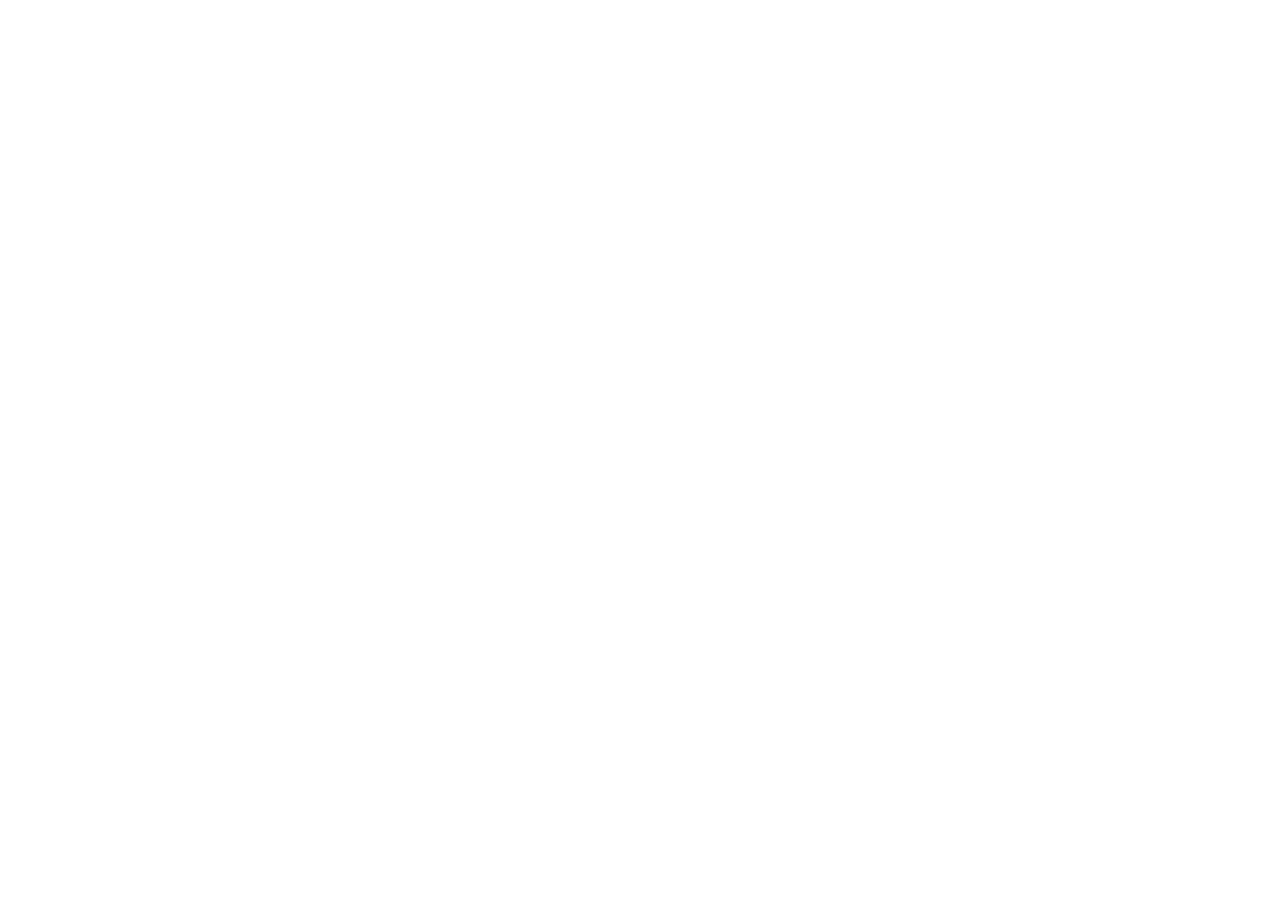
==== audio-player/index.html @ db03a6f6 "init: start project audioplayer" ====
<!doctype html>
<html lang="en">
<head>
    <meta charset="UTF-8">
    <meta name="viewport"
          content="width=device-width, user-scalable=no, initial-scale=1.0, maximum-scale=1.0, minimum-scale=1.0">
    <meta http-equiv="X-UA-Compatible" content="ie=edge">
    <title>Audio Player</title>
    <link rel="stylesheet" href="normalize.css.css">
    <link rel="stylesheet" href="style.css">
</head>
<body>

<script src="script.js"></script>
</body>
</html>
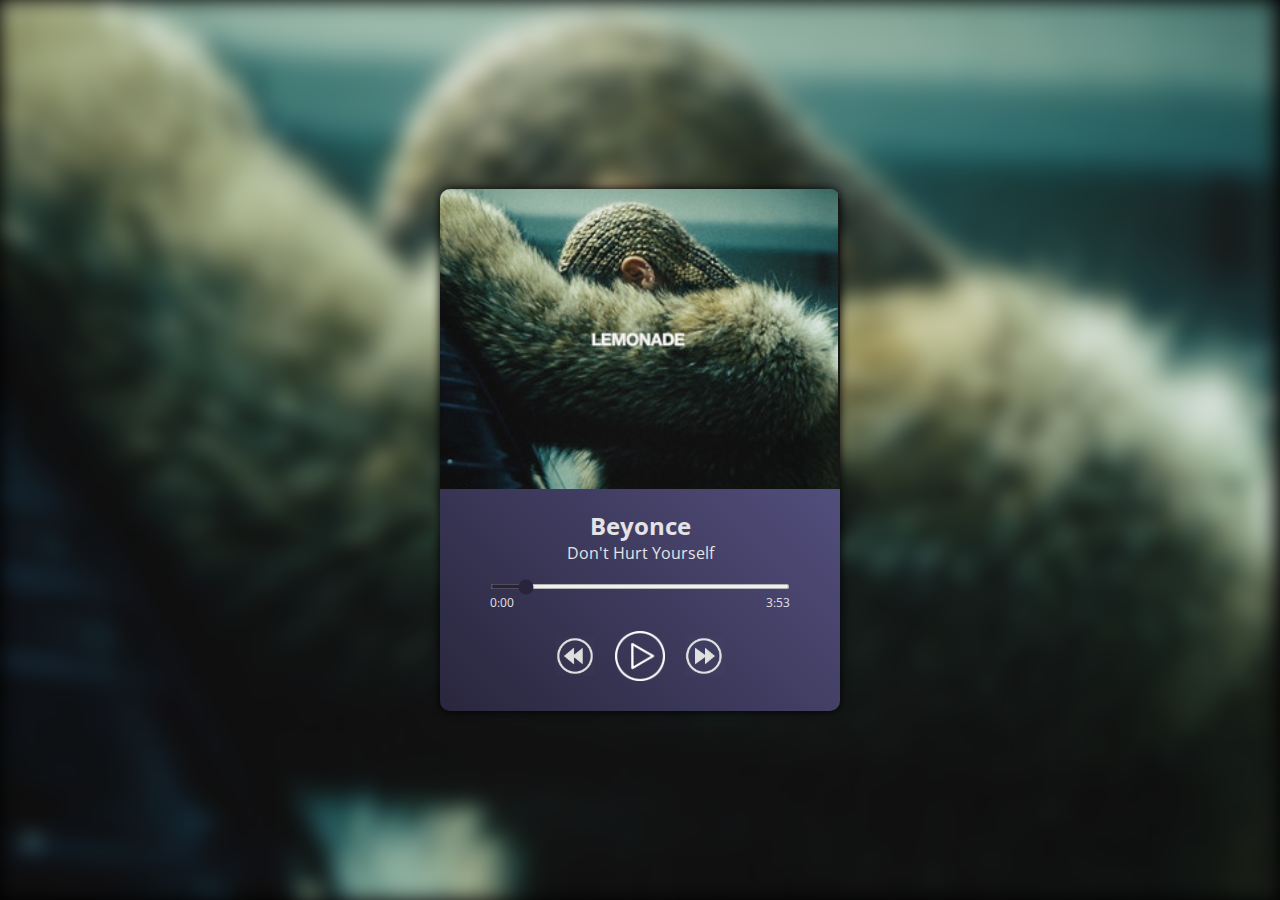
==== commit 89daa6ca: "feat: add layout and css for player" ====
--- a/audio-player/index.html
+++ b/audio-player/index.html
@@ -10,7 +10,31 @@
     <link rel="stylesheet" href="style.css">
 </head>
 <body>
-
+    <div class="container">
+        <div class="blur"></div>
+        <div class="player">
+            <div class="cover">
+                <img src="assets/img/lemonade.png" alt="cover" class="cover__img">
+            </div>
+            <audio class="audio" src="assets/audio/beyonce.mp3"></audio>
+            <div class="player__info">
+                <div class="title">
+                    <div class="title__author">Beyonce</div>
+                    <div class="title__song">Don't Hurt Yourself</div>
+                </div>
+                <div class="progress">
+                    <input type="range" min="0" max="100" value="10" name="range" id="progress-bar" class="progress__input">
+                    <div class="time time__current">0:00</div>
+                    <div class="time time__all">3:53</div>
+                </div>
+                <div class="controls">
+                    <div class="btn btn-prev"><img src="assets/svg/backward.png" alt="prev"></div>
+                    <div class="btn btn-play"><img src="assets/svg/play.png" alt="play"></div>
+                    <div class="btn btn-next"><img src="assets/svg/forward.png" alt="next"></div>
+                </div>
+            </div>
+        </div>
+    </div>
 <script src="script.js"></script>
 </body>
 </html>--- a/audio-player/style.css
+++ b/audio-player/style.css
@@ -0,0 +1,137 @@
+:root {
+    --color-fone: linear-gradient(45deg, #29263d, #66619b);
+    --color-text: #e4e3e5;
+    --color-progress: #29233d;
+}
+
+@font-face {
+    font-family: "Open Sans";
+    src: url("./fonts/OpenSans-VariableFont_wdth,wght.ttf");
+}
+
+* {
+    margin: 0;
+    padding: 0;
+    box-sizing: border-box;
+    font-family: "Open Sans", sans-serif;
+    color: var(--color-text);
+}
+
+body {
+    background: black;
+}
+
+.container {
+    display: flex;
+    justify-content: center;
+    align-items: center;
+    width: 100vw;
+    height: 100vh;
+}
+
+.blur {
+    position: absolute;
+    width: 100%;
+    height: 100%;
+    background-image: url("assets/img/lemonade.png");
+    background-repeat: no-repeat;
+    background-size: cover;
+    background-position: center;
+    filter: blur(10px);
+    z-index: -1;
+}
+
+.player {
+    max-width: 400px;
+    width: 100%;
+    overflow: hidden;
+    background: var(--color-fone);
+    border-radius: 10px;
+    box-shadow: 0 0 10px black;
+}
+
+.cover {
+    display: flex;
+    justify-content: center;
+    align-items: center;
+    overflow: hidden;
+    width: 100%;
+    height: 300px;
+
+}
+
+.cover__img {
+    width: 100%;
+}
+
+.player__info {
+    padding: 20px 15px 30px;
+    display: flex;
+    flex-direction: column;
+    align-items: center;
+    gap: 20px;
+}
+
+.title {
+    text-align: center;
+}
+
+.title__author {
+    font-size: 24px;
+    font-weight: 700;
+}
+
+.title__song {
+    font-size: 16px;
+}
+
+.time {
+    font-size: 12px;
+}
+
+.btn,
+.progress__input {
+    cursor: pointer;
+}
+
+.progress {
+    display: flex;
+    flex-wrap: wrap;
+    width: 300px;
+    justify-content: space-between;
+    row-gap: 5px;
+}
+
+#progress-bar {
+    width: 100%;
+    flex-grow: 2;
+    height: 5px;
+    accent-color: var(--color-progress);
+}
+
+.controls {
+    display: flex;
+    justify-content: center;
+    align-items: center;
+    gap: 20px;
+}
+
+.btn {
+    filter: invert(1);
+}
+
+.btn-prev,
+.btn-next {
+    width: 40px;
+    height: 40px;
+}
+
+.btn-play {
+    width: 50px;
+    height: 50px;
+}
+
+.btn > img {
+    width: 100%;
+}
+
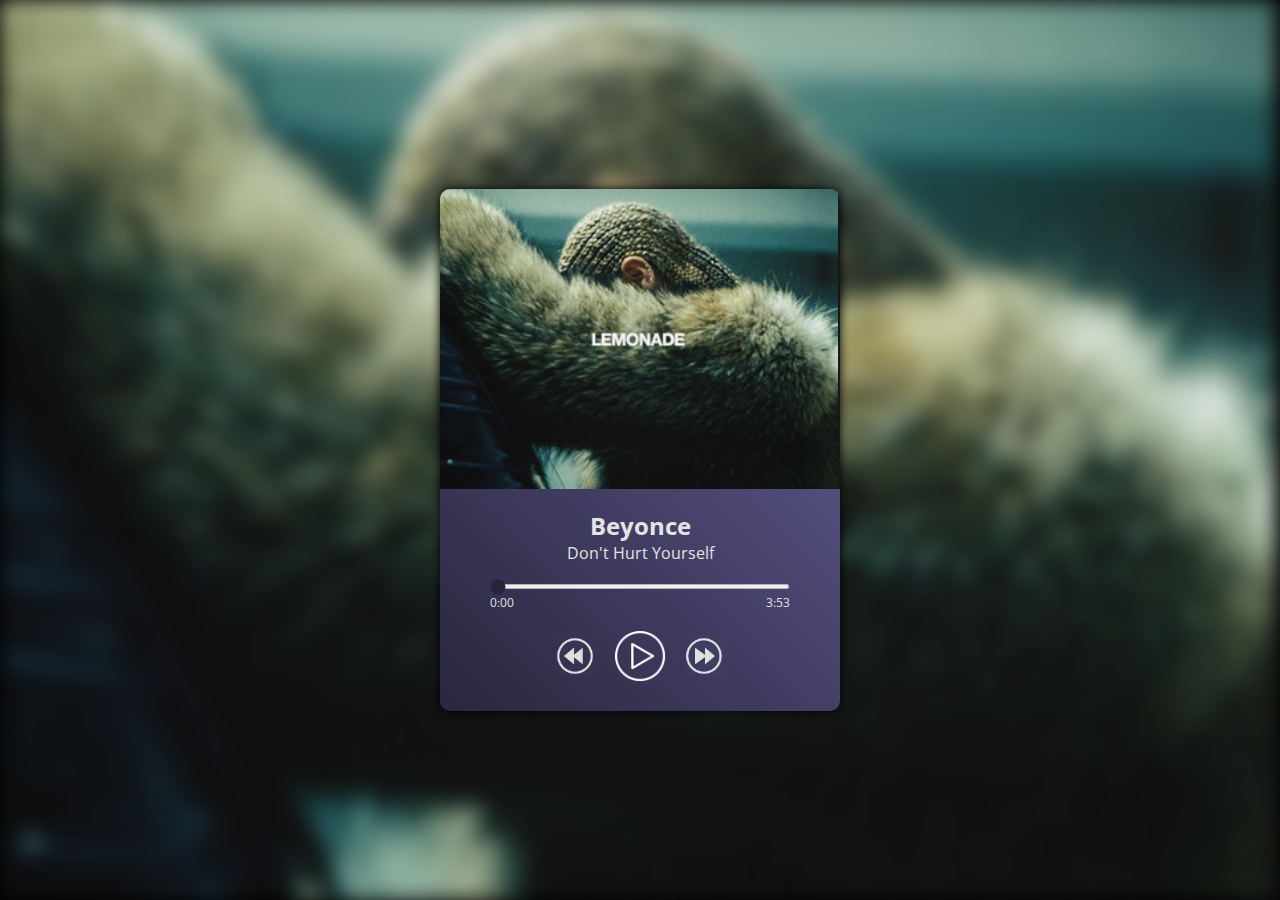
==== commit 70ee1220: "feat: add progress and rewind" ====
--- a/audio-player/index.html
+++ b/audio-player/index.html
@@ -16,14 +16,14 @@
             <div class="cover">
                 <img src="assets/img/lemonade.png" alt="cover" class="cover__img">
             </div>
-            <audio class="audio" src="assets/audio/beyonce.mp3"></audio>
+            <audio class="audio" src="assets/audio/beyonce.mp3" id="audio"></audio>
             <div class="player__info">
-                <div class="title">
-                    <div class="title__author">Beyonce</div>
-                    <div class="title__song">Don't Hurt Yourself</div>
+                <div class="song">
+                    <div class="song__author">Beyonce</div>
+                    <div class="song__title">Don't Hurt Yourself</div>
                 </div>
                 <div class="progress">
-                    <input type="range" min="0" max="100" value="10" name="range" id="progress-bar" class="progress__input">
+                    <input type="range" min="0" max="100" value="0" name="range" id="progress-bar" oninput="setTime(this.value)">
                     <div class="time time__current">0:00</div>
                     <div class="time time__all">3:53</div>
                 </div>
--- a/audio-player/style.css
+++ b/audio-player/style.css
@@ -72,16 +72,16 @@
     gap: 20px;
 }
 
-.title {
+.song {
     text-align: center;
 }
 
-.title__author {
+.song__author {
     font-size: 24px;
     font-weight: 700;
 }
 
-.title__song {
+.song__title {
     font-size: 16px;
 }
 
@@ -90,7 +90,7 @@
 }
 
 .btn,
-.progress__input {
+#progress-bar {
     cursor: pointer;
 }
 
